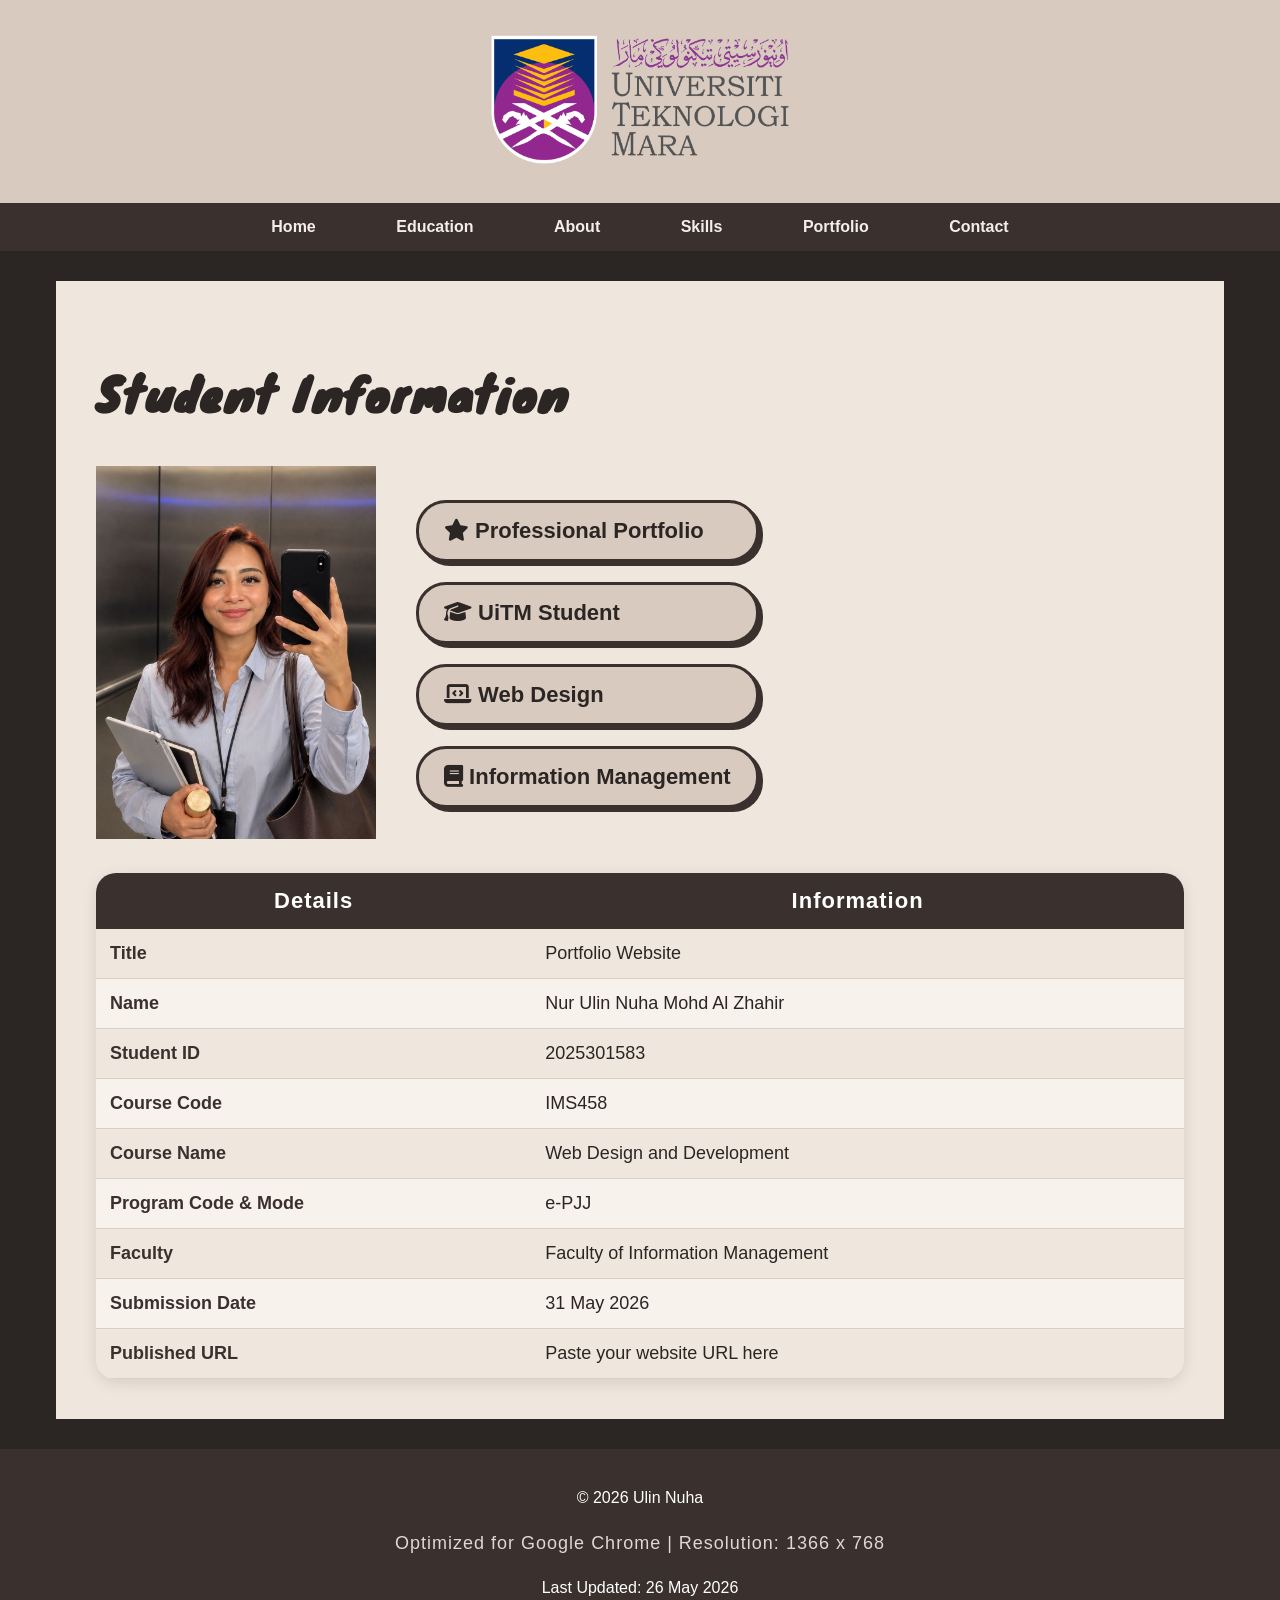
==== about.html @ 43bf9d36 "Add files via upload" ====
<!DOCTYPE html>
<html>
    <link rel="stylesheet" href="https://cdnjs.cloudflare.com/ajax/libs/font-awesome/6.5.1/css/all.min.css">
<head>
    <link href="https://fonts.googleapis.com/css2?family=Knewave&display=swap" rel="stylesheet">
    <title>About Me Details</title>
    <link rel="stylesheet" href="style.css">
    <link rel="icon" type="image/png" href="uitm-logo.png">
</head>

<body>

<header>
    <img src="uitm-logo.png" alt="UiTM Logo" class="logo">
</header>

<nav>
    <a href="index.html">Home</a>
    <a href="education.html">Education</a>
    <a href="about.html">About</a>
    <a href="skills.html">Skills</a>
    <a href="portfolio.html">Portfolio</a>
    <a href="contact.html">Contact</a>
</nav>

<main>

<table> 
    <tr>
        <th>Details</th>
        <th>Information</th>
    </tr>

    <tr>
        <td>Title</td>
        <td>Portfolio Website</td>
    </tr>

    <tr>
        <td>Name</td>
        <td>Nur Ulin Nuha Mohd Al Zhahir</td>
    </tr>

    <tr>
        <td>Student ID</td>
        <td>2025301583</td>
    </tr>

    <tr>
        <td>Course Code</td>
        <td>IMS458</td>
    </tr>

    <tr>
        <td>Course Name</td>
        <td>Web Design and Development</td>
    </tr>

    <tr>
        <td>Program Code & Mode</td>
        <td>e-PJJ</td>
    </tr>

    <tr>
        <td>Faculty</td>
        <td>Faculty of Information Management</td>
    </tr>

    <tr>
        <td>Submission Date</td>
        <td>31 May 2026</td>
    </tr>

    <tr>
        <td>Published URL</td>
        <td>Paste your website URL here</td>
    </tr>

    <h2>Student Information</h2>

<div class="profile-section">

    <div class="student-photo">
        <img src="selfie.png" alt="My Photo">

    </div>

    <div class="about-stickers">
         <div class="sticker">
            <i class="fas fa-star"></i> Professional Portfolio
        </div>

        <div class="sticker">
            <i class="fas fa-graduation-cap"></i> UiTM Student
        </div>

        <div class="sticker">
            <i class="fas fa-laptop-code"></i> Web Design
        </div>

        <div class="sticker">
            <i class="fas fa-book"></i> Information Management
        </div>

    </div>

</div>

</table>

</main>

<footer>
     <p>© 2026 Ulin Nuha</p>
   <p class="browser-info">
Optimized for Google Chrome | Resolution: 1366 x 768
</p>
    <p>Last Updated: 26 May 2026</p>
</footer>

</body>
</html>
---- style.css ----
body {
    margin: 0;
    font-family: Arial, sans-serif;
    background-color: #2b2524;
    color: #2b2524;
}

header {
    background-color: #d8cabe;
    padding: 35px;
    text-align: center;
}

.logo {
    width: 300px;
}

nav {
    background-color: #3a302e;
    text-align: center;
    padding: 15px;
}

nav a {
    color: #f5eee8;
    text-decoration: none;
    margin: 20px;
    font-weight: bold;
}

nav a:hover {
    color: #b1856d;
}

main {
    width: 85%;
    margin: 30px auto;
    background-color: #efe6dd;
    padding: 40px;
    border-radius: 0;
}

.cover {
    display: flex;
    justify-content: space-between;
    align-items: center;
    background-color: #efe6dd;
    border: 3px solid #3a302e;
    padding: 30px;
    margin-bottom: 20px;
}

.cover h1 {
    font-family: Georgia, serif;
    font-size: 48px;
    letter-spacing: 3px;
    margin-bottom: 10px;
}

.cover p {
    font-size: 20px;
}

.cover img{
    width: 320px;
    height: 420px;

    object-fit: cover;

    border-radius: 55% 45% 60% 40% / 40% 55% 45% 60%;

    border: 4px solid #8a5a00;

    padding: 10px;

    background-color: #f5eee8;

    box-shadow: 0 10px 30px rgba(0,0,0,0.15);

    transition: 0.4s ease;
}

.cover img:hover{
    transform: scale(1.03);
}

.introduction {
    background-color: #d8cabe;
    border: 3px solid #3a302e;
    padding: 40px;
}

.introduction h2 {
    font-family: Georgia, serif;
    font-size: 40px;
    color: #2b2524;
}

.intro-content {
    display: flex;
    gap: 30px;
    align-items: center;
}

.intro-text {
    width: 60%;
}

.intro-photo img {
    width: 220px;
    border-radius: 50%;
    border: 3px solid #3a302e;
}

.button {
    display: inline-block;
    background-color: #3a302e;
    color: white;
    padding: 12px 20px;
    text-decoration: none;
    margin-top: 15px;
}

footer {
    background-color: #3a302e;
    color: white;
    text-align: center;
    padding: 20px;
    font-size: 16px;
    line-height: 1.6;
}
img {
    max-width: 100%;
}
.student-photo img {
    width: 280px;
}
.education {
    background-color: #efe6dd;
    padding: 40px;
    margin-top: 30px;
}

.education h2 {
    font-size: 40px;
    font-family: Georgia, serif;
}
/* NAME ANIMATION */

.animated-name {
    animation: slideFade 2s ease;
    font-family: Georgia, serif;
    letter-spacing: 3px;
}
/* INTRODUCTION ANIMATION */

.animated-title {
    animation: fadeLeft 2s ease;
    position: relative;
}

/* Animation */
@keyframes fadeLeft {

    0% {
        opacity: 0;
        transform: translateX(-50px);
    }

    100% {
        opacity: 1;
        transform: translateX(0);
    }
}

/* Hover effect */
.animated-title:hover {
    letter-spacing: 3px;
    transition: 0.5s;
    color: #8b6b61;
}

/* Animation movement */
@keyframes slideFade {

    0% {
        opacity: 0;
        transform: translateY(50px);
    }

    100% {
        opacity: 1;
        transform: translateY(0);
    }
}

/* Glow effect */
.animated-name:hover {
    color: #8b6b61;
    transition: 0.5s;
}
.education {
    padding: 50px;
}

.education h2 {
    font-size: 45px;
    margin-bottom: 40px;
    letter-spacing: 2px;
}

.edu-item {
    display: flex;
    gap: 20px;
    margin-bottom: 40px;
    align-items: flex-start;
}

.edu-item i {
    font-size: 28px;
    color: #000;
    margin-top: 5px;
}

.edu-item span {
    font-size: 20px;
}

.edu-item h3 {
    font-size: 35px;
    margin: 5px 0;
    font-weight: bold;
}

.edu-item h4 {
    font-size: 28px;
    margin: 5px 0;
    font-weight: bold;
}

.edu-item p {
    font-size: 24px;
}
.hi-text {
    font-size: 28px;
    font-weight: bold;
    margin-bottom: 10px;
    animation: fadeLeft 2s ease;
}

.about-slide {
    animation: fadeLeft 2s ease;
}

.about-slide h2 {
    font-size: 35px;
}

.about-wording {
    font-size: 20px;
    line-height: 1.6;
    max-width: 850px;
}
/* EDUCATION SECTION */

.education {
    animation: fadeLeft 1.5s ease;
}

/* EACH EDUCATION ITEM */

.edu-item {
    animation: slideFade 2s ease;
    transition: 0.5s;
}

/* HOVER EFFECT */

.edu-item:hover {
    transform: translateX(10px);
}
.about-stickers {
    display: flex;
    flex-wrap: wrap;
    gap: 15px;
    margin-top: 20px;
    margin-bottom: 20px;
}

.sticker {
    background-color: #d8cabe;
    border: 2px solid #3a302e;
    border-radius: 30px;
    padding: 10px 18px;
    font-weight: bold;
    font-size: 16px;
    box-shadow: 3px 3px 0 #3a302e;
}
/* PROFILE SECTION */

.profile-section {
    display: flex;
    align-items: center;
    gap: 40px;
    margin-bottom: 30px;
}

/* STICKERS */

.about-stickers {
    display: flex;
    flex-direction: column;
    gap: 20px;
}

.sticker {
    background-color: #d8cabe;
    border: 3px solid #3a302e;
    border-radius: 30px;
    padding: 15px 25px;
    font-weight: bold;
    font-size: 22px;
    box-shadow: 4px 4px 0 #3a302e;
    transition: 0.3s;
}

.sticker:hover {
    transform: translateX(10px);
    background-color: #b1856d;
    color: white;
}
main h2 {
    font-family: 'Knewave', cursive;
    font-size: 45px;
    letter-spacing: 2px;
}
table {
    width: 100%;
    border-collapse: collapse;
    margin-top: 30px;
    background-color: #f8f2ec;
    border-radius: 20px;
    overflow: hidden;
    box-shadow: 0 4px 15px rgba(0,0,0,0.1);
}

th {
    background-color: #3a302e;
    color: white;
    padding: 15px;
    font-size: 22px;
    letter-spacing: 1px;
}

td {
    padding: 14px;
    font-size: 18px;
    border-bottom: 1px solid #d8cfc7;
}

tr:nth-child(even) {
    background-color: #efe6dd;
}

tr:hover {
    background-color: #e4d6ca;
    transition: 0.3s;
}

td:first-child {
    font-weight: bold;
    width: 40%;
    color: #3a302e;
}

.skills-profile img {
    text-align: center;
    margin-top: 20px;
    width:300px;
    border-radius: 20px;
    border: 5px solid #3a302e;
    box-shadow: 0 8px 20px rgba(0,0,0,0.2);
}
/* SKILLS ANIMATION + BIGGER TEXT */

.skills h1,
.skills h2 {
    animation: fadeLeft 1.5s ease;
}

.skills h1 {
    font-family: 'Knewave', cursive;
    font-size: 65px;
    letter-spacing: 3px;
}

.skills h2 {
    font-family: Georgia, serif;
    font-size: 35px;
    margin-top: 35px;
    color: #3a302e;
}

.skills ul {
    list-style: none;
    padding: 0;
}

.skills li {
    font-size: 24px;
    font-family: Arial, sans-serif;
    font-weight: bold;
    margin: 12px 0;
    animation: slideFade 1.5s ease;
    transition: 0.3s;
}

.skills li:hover {
    transform: translateX(15px);
    color: #8b6b61;
}
.skills h2 {
    color: #e3356c !important;
    font-size: 38px;
    font-family: Georgia, serif;
    margin-top: 40px;
}
.achievement-gallery {
    display: flex;
    gap: 30px;
    flex-wrap: wrap;
    justify-content: center;
    margin-top: 30px;
}

.achievement-card {
    width: 320px;
    background: #f7efea;
    padding: 20px;
    border-radius: 25px;
    text-align: center;
    box-shadow: 6px 6px 0 #3a302e;
    transition: 0.4s;
}

.achievement-card:hover {
    transform: translateY(-10px) scale(1.03);
}

.achievement-card img {
    width: 100%;
    border-radius: 20px;
}

.achievement-card h3 {
    margin-top: 15px;
    font-size: 28px;
    color: #d97c9c;
}

.achievement-card p {
    font-size: 18px;
    margin-top: 10px;
}
.portfolio-page {
    animation: fadeIn 1.5s ease;
}

.portfolio-hero {
    text-align: center;
    background-color: #3a302e;
    color: white;
    padding: 35px;
    border-radius: 20px;
    margin-bottom: 40px;
}

.portfolio-hero h2 {
    font-size: 55px;
    font-family: Georgia, serif;
}

.portfolio-hero p {
    font-size: 20px;
    font-style: italic;
}

.certificate-section h2 {
    font-size: 45px;
    font-family: Georgia, serif;
    margin-bottom: 30px;
}

.certificate-layout {
    display: flex;
    align-items: center;
    gap: 40px;
    flex-wrap: wrap;
}

.certificate-info {
    flex: 1;
}

.certificate-box {
    background-color: #3a302e;
    color: white;
    padding: 25px;
    border-radius: 20px;
    margin-bottom: 25px;
    box-shadow: 5px 5px 0 #b1856d;
    animation: slideFade 1.5s ease;
}

.certificate-box h3 {
    color: #e89ab3;
    font-size: 25px;
}

.certificate-box p {
    font-size: 18px;
    line-height: 1.5;
}

.certificate-images {
    flex: 1.5;
    display: flex;
    gap: 20px;
    flex-wrap: wrap;
}

.certificate-images img {
    width: 270px;
    border-radius: 15px;
    box-shadow: 6px 6px 0 #3a302e;
    transition: 0.4s;
    animation: slideUp 1.5s ease;
}

.certificate-images img:hover {
    transform: scale(1.05) rotate(1deg);
}
.external-link {
    margin-top: 50px;
    text-align: center;
    padding: 40px;
    background-color: #f3ebe5;
    border-radius: 20px;
    animation: fadeIn 1.5s ease;
}

.external-link h2 {
    font-size: 45px;
    font-family: Georgia, serif;
    color: #3a302e;
    margin-bottom: 20px;
}

.external-link p {
    font-size: 22px;
    margin-bottom: 20px;
}

.external-btn {
    display: inline-block;
    background-color: #3a302e;
    color: white;
    padding: 15px 30px;
    border-radius: 50px;
    text-decoration: none;
    font-size: 20px;
    font-weight: bold;
    transition: 0.4s;
}

.external-btn:hover {
    background-color: #e89ab3;
    transform: scale(1.05);
}
.browser-info {
    font-size: 18px;
    letter-spacing: 1px;
    color: #f3ebe5;
    opacity: 0.9;
}
/* CONTACT PAGE */

.contact-page {
    padding: 50px;
}

.contact-page h2 {
    font-size: 65px;
    font-family: Georgia, serif;
    color: #3a302e;
    margin-bottom: 20px;
    animation: slideFade 1.5s ease;
}

.contact-page p {
    font-size: 24px;
    margin-bottom: 30px;
}

form {
    background-color: #f7efea;
    padding: 35px;
    border-radius: 25px;
    box-shadow: 6px 6px 0 #3a302e;
    max-width: 900px;
    animation: fadeIn 1.5s ease;
}

label {
    font-size: 28px;
    font-weight: bold;
    color: #3a302e;
}

input,
textarea {
    width: 100%;
    padding: 14px;
    margin-top: 8px;
    margin-bottom: 20px;
    border: 2px solid #3a302e;
    border-radius: 12px;
    font-size: 18px;
    background-color: white;
}

textarea {
    resize: none;
}

input:focus,
textarea:focus {
    outline: none;
    border-color: #e89ab3;
    box-shadow: 0 0 10px #e89ab3;
}

input[type="submit"] {
    background-color: #e89ab3;
    color: white;
    border: none;
    width: 180px;
    font-size: 22px;
    font-weight: bold;
    cursor: pointer;
    transition: 0.4s;
}

input[type="submit"]:hover {
    background-color: #3a302e;
    transform: scale(1.05);
}

.contact-info {
    margin-top: 40px;
    background-color: #3a302e;
    color: white;
    padding: 25px;
    border-radius: 20px;
    max-width: 900px;
    animation: slideUp 1.5s ease;
}

.contact-info h3 {
    color: #e89ab3;
    font-size: 30px;
    margin-bottom: 15px;
}

.contact-info p {
    font-size: 20px;
}
/* CONTACT ANIMATION */

.contact-page h2 {
    animation: fadeLeft 1.5s ease;
}

.contact-page p {
    animation: slideFade 1.8s ease;
}

form {
    animation: slideUp 1.5s ease;
    transition: 0.4s;
}

form:hover {
    transform: translateY(-8px);
}

.contact-info {
    animation: slideFade 1.8s ease;
    transition: 0.4s;
}

.contact-info:hover {
    transform: translateX(10px);
}

input[type="submit"] {
    animation: pulse 2s infinite;
}

@keyframes pulse {
    0% {
        transform: scale(1);
    }

    50% {
        transform: scale(1.05);
    }

    100% {
        transform: scale(1);
    }
}
.jump-link{
    display: inline-block;
    margin-bottom: 20px;

    font-size: 18px;
    font-weight: bold;

    color: #5c1ea8;
}

.whatsapp-button{
    display:inline-block;
    background:#25D366;
    color:white;
    padding:14px 28px;
    border-radius:50px;
    text-decoration:none;
    font-weight:bold;
    margin-bottom:25px;
    margin-left: 100px;
    transition:0.3s;
    box-shadow:5px 5px 0px #3b2d2d;
}

.whatsapp-button:hover{
    transform:translateY(-5px);
    background:#1ebe5d;
}

.animated-contact-title{
    font-size:90px;
    font-family: "Georgia", cursive;
    animation: floatText 3s ease-in-out infinite;
    display:inline-block;
}

@keyframes floatText{
    0%{
        transform: translateY(0px);
    }

    50%{
        transform: translateY(-10px);
    }

    100%{
        transform: translateY(0px);
    }
}

.social-links {
    margin-top: 25px;
}

.social-links a {
    display: inline-flex;
    justify-content: center;
    align-items: center;

    width: 50px;
    height: 50px;

    margin-right: 15px;

    border: 3px solid #8a5a00;
    border-radius: 50%;

    color: #8a5a00;
    font-size: 22px;

    text-decoration: none;

    transition: 0.3s ease;
}

.social-links a:hover {
    background-color: #8a5a00;
    color: #f5eee8;

    transform: translateY(-5px);
}

.hero-title {
    font-size: 45px;
    font-weight: bold;
    font-family: Arial, sans-serif;
}

.hero-title span {
    color: #8a5a00;
    text-shadow: 0 0 8px #d8a64a, 
                 0 0 15px #d8a64a;
    animation: glowText 2s infinite alternate;
}

@keyframes glowText {
    from {
        text-shadow: 0 0 5px #d8a64a;
    }
    to {
        text-shadow: 0 0 15px #d8a64a,
                     0 0 25px #d8a64a;
    }
}

.neon-title {
    font-size: 55px;
    font-family: Georgia, serif;
    color: #2b2524;
    text-shadow:
        0 0 5px #d8a64a,
        0 0 10px #d8a64a,
        0 0 20px #d8a64a;
        
    animation: neonGlow 2s infinite alternate;
}

@keyframes neonGlow {
    from {
        text-shadow:
            0 0 5px #d8a64a,
            0 0 10px #d8a64a;
    }

    to {
        text-shadow:
            0 0 10px #d8a64a,
            0 0 20px #d8a64a,
            0 0 35px #d8a64a;
    }
}

.school-name {
    color: #5b4034;
    font-size: 30px;
    font-weight: bold;

    text-shadow:
        0 0 5px #d8a64a,
        0 0 10px rgba(216,166,74,0.5);

    margin-top: 8px;
}
.social-links .cv-button {
    width: auto;
    height: auto;

    display: inline-block;
    padding: 14px 38px;
    margin-left: 20px;

    border-radius: 8px;
    border: none;

    background-color: #8b5a00;
    color: white;

    font-size: 20px;
    font-weight: bold;
    text-decoration: none;
}

.social-links .cv-button:hover {
    background-color: #6f4700;
    color: white;
    transform: translateY(-3px);
}
/* EXTRA POLISH EFFECTS */

/* Button hover effect */
button:hover,
input[type="submit"]:hover,
.jump-button:hover,
.whatsapp-button:hover,
.external-btn:hover {
    transform: scale(1.05);
    transition: 0.3s;
}

/* Image hover effect */
img:hover {
    transform: scale(1.03);
    transition: 0.3s;
}

/* Fade animation for main sections */
section,
form,
table,
.contact-info {
    animation: fadeIn 1.3s ease;
}

@keyframes fadeIn {
    from {
        opacity: 0;
        transform: translateY(30px);
    }

    to {
        opacity: 1;
        transform: translateY(0);
    }
}

/* Contact icons */
.contact-info p::before {
    margin-right: 10px;
}
/* NAVIGATION HOVER EFFECT */

nav a {
    transition: 0.3s;
    padding: 10px 18px;
    border-radius: 25px;
}

nav a:hover {
    background-color: #e89ab3;
    color: white;
    transform: translateY(-5px);
}

/* HERO TITLE ANIMATION */

.animate-title{
    animation: slideLeft 1.2s ease;
}
.animate-name{
    display: inline-block;
    animation: glowText 2s infinite alternate;
}

/* SLIDE EFFECT */

@keyframes slideLeft{
    from{
        opacity: 0;
        transform: translateX(-100px);
    }

    to{
        opacity: 1;
        transform: translateX(0);
    }
}

/* GLOW EFFECT */

@keyframes glowText{
    from{
        text-shadow: 0 0 5px #b07a00;
    }

    to{
        text-shadow:
        0 0 10px #b07a00,
        0 0 20px #d89b00,
        0 0 30px #ffcc66;
    }
}
/* SKILLS FLIP CARD */

.skills-section {
    text-align: center;
    padding: 60px 20px;
    background-color: #efe6dd;
}

.skills-section h1 {
    font-size: 55px;
    font-family: Georgia, serif;
    color: #8b5a00;
    margin-bottom: 50px;
    text-shadow: 0 0 12px rgba(139,90,0,0.4);
}

.skill-card-container {
    display: flex;
    justify-content: center;
    gap: 90px;
    flex-wrap: wrap;
}

.flip-card {
    width: 300px;
    height: 450px;
    perspective: 1000px;
}

.flip-card-inner {
    position: relative;
    width: 100%;
    height: 100%;
    transition: transform 0.8s;
    transform-style: preserve-3d;
}

.flip-card:hover .flip-card-inner {
    transform: rotateY(180deg);
}

.flip-card-front,
.flip-card-back {
    position: absolute;
    width: 100%;
    height: 100%;
    border-radius: 25px;
    backface-visibility: hidden;
    overflow: hidden;
    box-shadow: 0 8px 20px rgba(0,0,0,0.2);
}

/* FRONT CARD */

.flip-card-front {
    text-align: center;
    background: #f8f1eb;
    border: 3px solid #8b5a00;
    display: flex;
    flex-direction: column;
    justify-content: center;
    align-items: center;
    padding: 20px;
}

.flip-card-front img {
    width: 170px;
    height: 170px;
    object-fit: cover;
    border-radius: 20px;
    margin-bottom: 20px;
}

.flip-card-front h2 {
    font-size: 30px;
    font-family: Georgia, serif;
    color: #8b5a00;
    text-shadow: 0 0 10px rgba(139,90,0,0.3);
}

/* BACK CARD */

.flip-card-back {
    background: #3a302e;
    color: white;
    transform: rotateY(180deg);

    display: flex;
    flex-direction: column;
    justify-content: center;
    align-items: center;
    gap: 5px;

    padding: 25px;
}

.flip-card-back p {
    font-size: 17px;
    font-weight: bold;
    margin: 6px 0;

}
.video-section{
    text-align: center;
    margin-top: 50px;
}

.portfolio-video{
    width: 80%;
    max-width: 900px;
    border-radius: 20px;
    border: 4px solid #8b5a00;
    box-shadow: 0 0 20px rgba(139,90,0,0.3);
    margin-top: 20px;
}
.jump-links{
    display: flex;
    gap: 20px;
    margin-bottom: 20px;
}

.jump-button{
    text-decoration: none;
    color: #8b5a00;
    font-weight: bold;
    font-size: 20px;
    transition: 0.3s;
}

.jump-button:hover{
    color: #d4a017;
    text-shadow: 0 0 10px rgba(212,160,23,0.6);
}
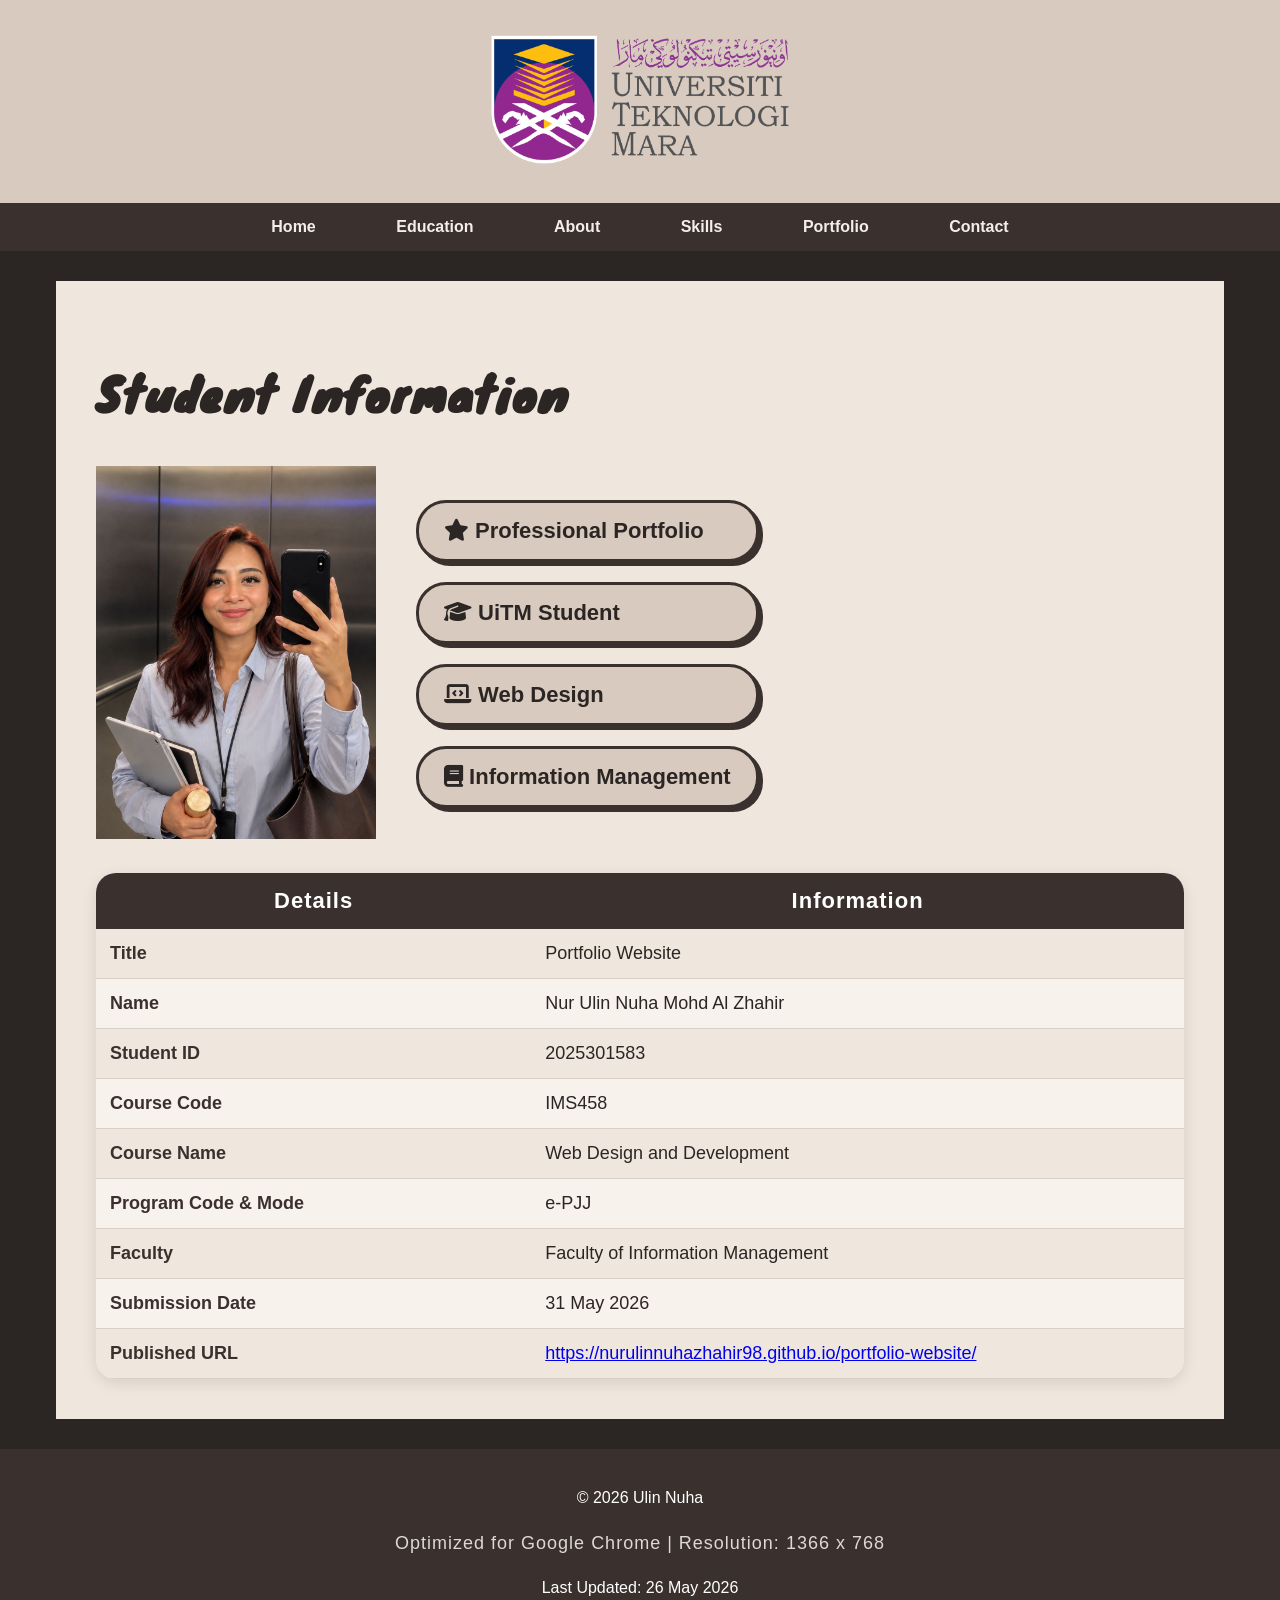
==== commit 0c060745: "Update about.html" ====
--- a/about.html
+++ b/about.html
@@ -73,7 +73,11 @@
 
     <tr>
         <td>Published URL</td>
-        <td>Paste your website URL here</td>
+           <td>
+<a href="https://nurulinnuhazhahir98.github.io/portfolio-website/" target="_blank">
+https://nurulinnuhazhahir98.github.io/portfolio-website/
+</a>
+</td>
     </tr>
 
     <h2>Student Information</h2>
@@ -119,4 +123,4 @@
 </footer>
 
 </body>
-</html>+</html>
